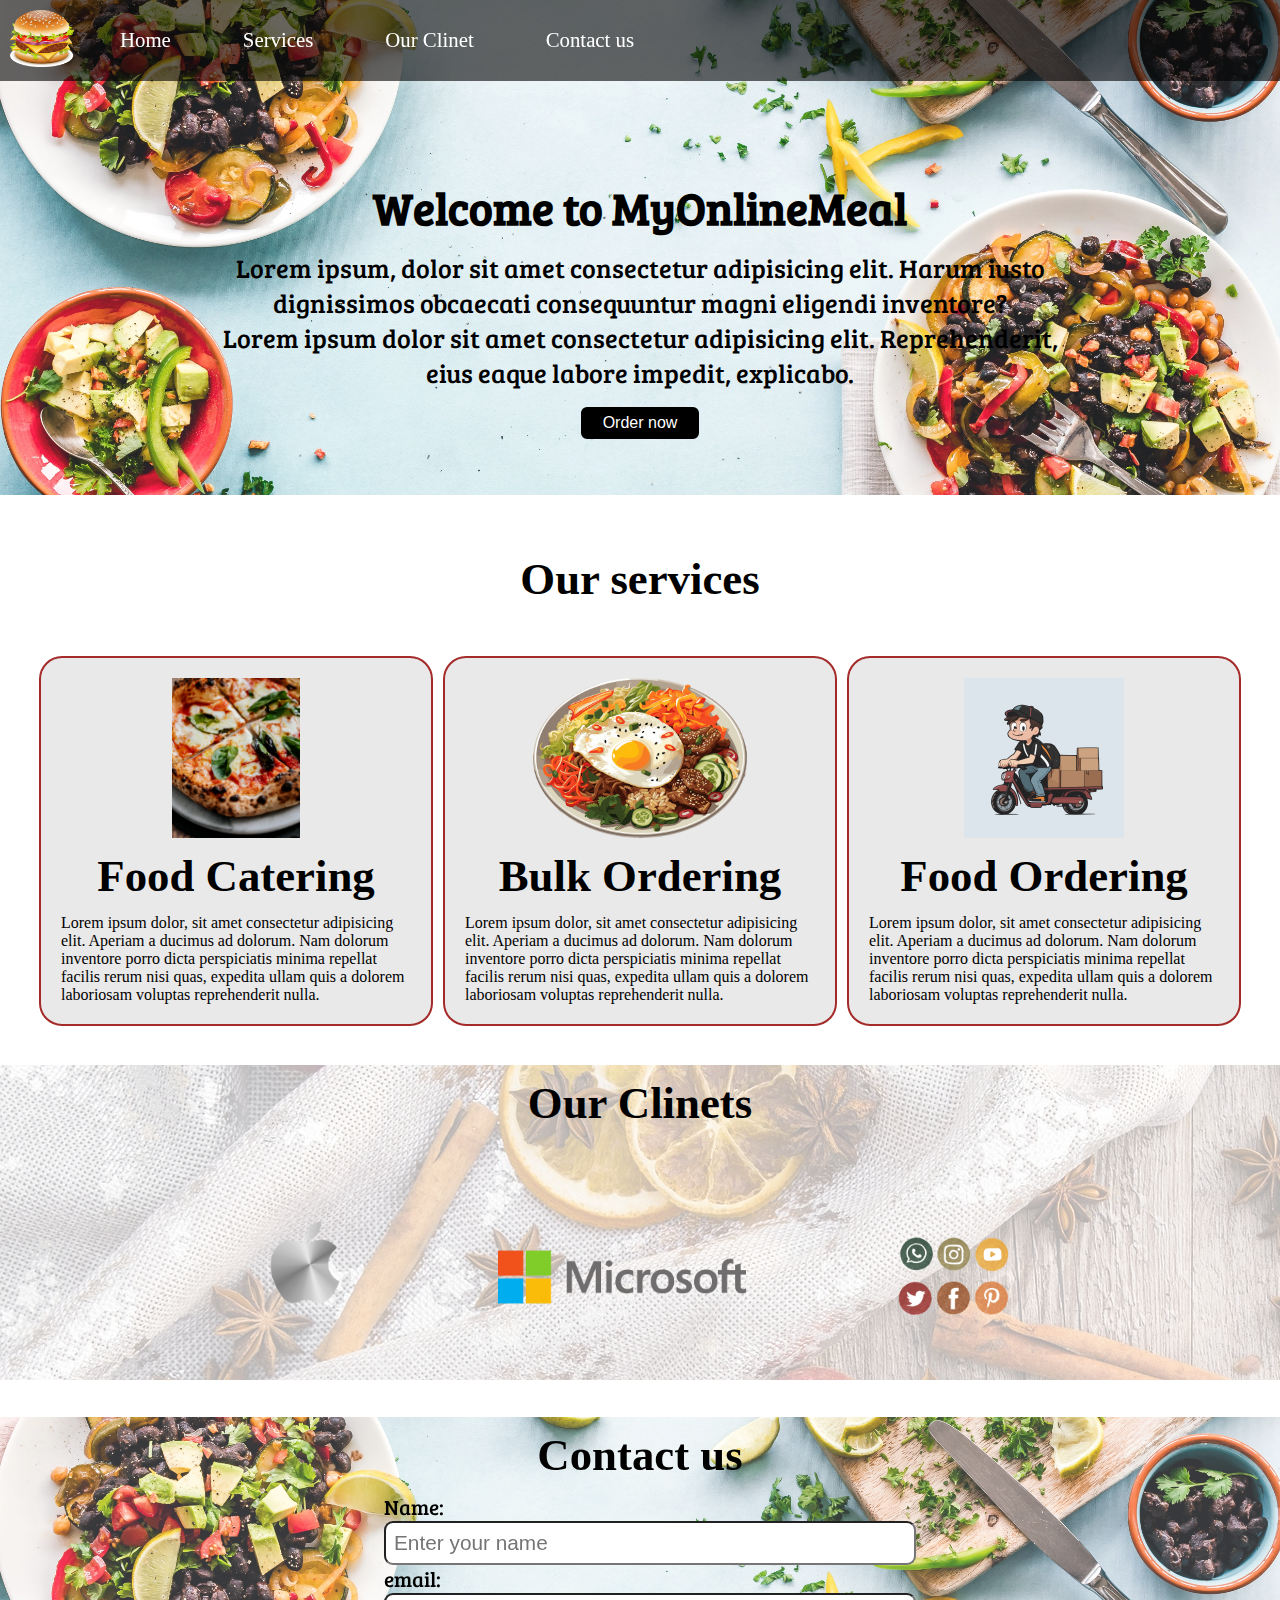
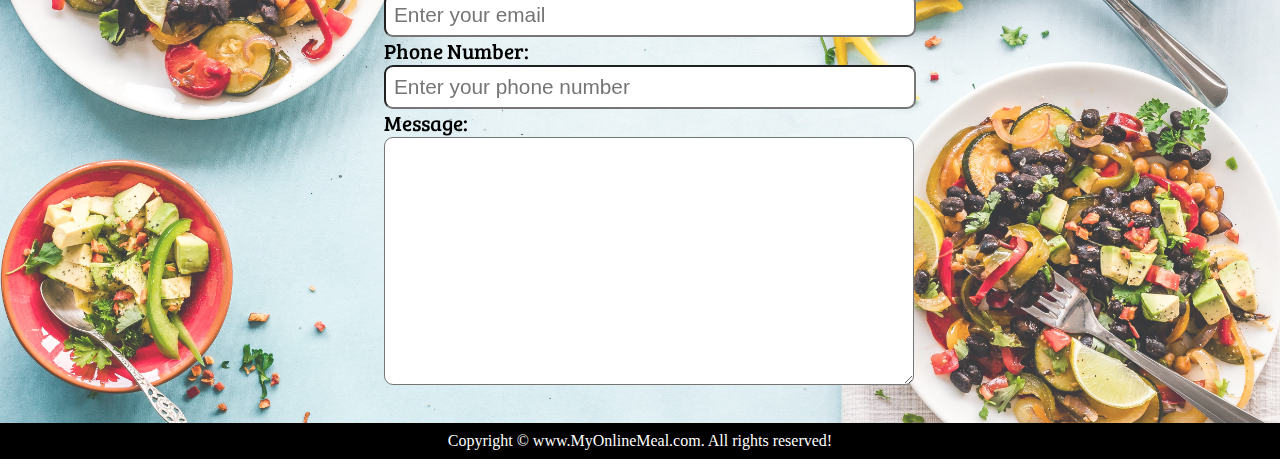
==== index.html @ 9b064dc2 "added" ====
<!DOCTYPE html>
<html lang="en">
<head>
    <meta charset="UTF-8">
    <meta name="viewport" content="width=device-width, initial-scale=1.0">
    <title>Best online food delivery services</title>
    <link rel="stylesheet" href="style.css">
    <link rel="stylesheet" media="Screen and (max-width:1170px)" href="phone.css">
    <link rel="preconnect" href="https://fonts.googleapis.com">
<link rel="preconnect" href="https://fonts.gstatic.com" crossorigin>
<link href="https://fonts.googleapis.com/css2?family=Bree+Serif&display=swap" rel="stylesheet">
</head>
<body>
    <nav id="navbar">
        <div id="logo">
            <img src="logo.png" alt="logo">
        </div>
        <ul>
            <li class="item"><a href="#home">Home</a></li>
            <li class="item"><a href="#services-container">Services</a></li>
            <li class="item"><a href="#clinet-section">Our Clinet</a></li>
            <li class="item"><a href="#contact">Contact us</a></li>
            
        </ul>
    </nav>


    <section id="home">
        <h1 class="primary">Welcome to MyOnlineMeal</h1>
        <p>Lorem ipsum, dolor sit amet consectetur adipisicing elit. Harum iusto dignissimos obcaecati consequuntur magni eligendi inventore?</p>
        <p>Lorem ipsum dolor sit amet consectetur adipisicing elit. Reprehenderit, eius eaque labore impedit,  explicabo.</p>
        <button class="btn" href="#">Order now</button>
    </section>

    <section id="services-container">
        <h1 class="primary center">Our services</h1>
        <div id="services">
            <div class="box"><img src="pizza.jpg" alt="">
            <h2 class="secondary center">Food Catering</h2>
            <p class="">Lorem ipsum dolor, sit amet consectetur adipisicing elit. Aperiam a ducimus ad dolorum. Nam dolorum inventore porro dicta perspiciatis minima repellat facilis rerum nisi quas, expedita ullam quis a dolorem laboriosam voluptas reprehenderit nulla.</p>
        </div>
            <div class="box"><img src="pic2.png" alt="">
            <h2 class="secondary center">Bulk Ordering</h2>
            <p class="">Lorem ipsum dolor, sit amet consectetur adipisicing elit. Aperiam a ducimus ad dolorum. Nam dolorum inventore porro dicta perspiciatis minima repellat facilis rerum nisi quas, expedita ullam quis a dolorem laboriosam voluptas reprehenderit nulla.</p>
        </div>
            <div class="box"><img src="pic.png" alt="">
            <h2 class="secondary center">Food Ordering</h2>
            <p class="">Lorem ipsum dolor, sit amet consectetur adipisicing elit. Aperiam a ducimus ad dolorum. Nam dolorum inventore porro dicta perspiciatis minima repellat facilis rerum nisi quas, expedita ullam quis a dolorem laboriosam voluptas reprehenderit nulla.</p>
        </div>
        </div>
    </section>

    <section id="clinet-section">
        <h1 class="primary center">Our Clinets</h1>
        <div id="clinets">
            <div class="clinets-item">
                <img src="clinet.png" alt="our clinet">

            </div>
            <div class="clinets-item">
                <img src="clint1.png" alt="our clinet">

            </div>
            <div class="clinets-item">
                <img src="clint3.png" alt="our clinet">

            </div>
        </div>
    </section>


    <section id="contact">
        <h1 class="primary center">Contact us</h1>
        <div id="contact-box">
            <form action="">
                <div class="form-group">
                <label for="name">Name: </label>
                <input type="text" name="name" id="name" placeholder="Enter your name">
            </div>
                <div class="form-group">
                <label for="email">email: </label>
                <input type="email" name="email" id="email" placeholder="Enter your email">
            </div>
                <div class="form-group">
                <label for="phone number">Phone Number: </label>
                <input type="tel" name="phone number" id="phone number" placeholder="Enter your phone number">
            </div>
                <div class="form-group">
                <label for="name">Message: </label>
                <textarea name="message" id="message" cols="30" rows="10"></textarea>
            </div>
            </form>
        </div>
    </section>

    <footer>
        <div class="center">
            Copyright &copy; www.MyOnlineMeal.com. All rights reserved!
        </div>
    </footer>
</body>
</html>
---- style.css ----
/* css reset */
* {
  margin: 0px;
  padding: 0px;
}
html{
  scroll-behavior: smooth;
}
/* Navigation bar */
#navbar {
  display: flex;
  align-items: center;
  position: sticky;
  top: 0px;
}
#navbar::before {
  content: "";
  background-color: black;
  position: absolute;
  top: 0px;
  left: 0px;
  height: 100%;
  width: 100%;
  z-index: -1;
  opacity: 0.6;
}

#logo {
  margin: 10px 10px;
}

#logo img {
  width: 64px;
}

#navbar ul {
  display: flex;
}

#navbar ul li {
  list-style-type: none;
  font-size: 1.3rem;
}
#navbar ul li a {
  color: white;
  display: block;
  padding: 10px 36px;
  border-radius: 25px;
  text-decoration: none;
}
#navbar ul li a:hover {
  color: black;
  background-color: white;
}

/* Home section */
#home{
    font-family: 'Bree Serif', serif;
    display: flex;
    flex-direction: column;
    height: 400px;
    padding: 30px 200px;
    align-items: center;
    justify-content: center;
}
#home::before{
    
    content: "";
    background: url('bg3.jpg') no-repeat center center/cover;
    position: absolute;
    top: 0px;
    left: 0px;
    height: 55%;
    width: 100%;
    z-index: -1;
    opacity: 0.89;
}
/* service section */
#services{
   margin: 34px;
   display: flex;
}
#services .box{
  border: 2px solid brown;
  padding: 20px;
  margin: 5px;
  border-radius: 23px;
  background-color: rgb(234, 233, 233);
}
#services .box img{
  height:160px;
  display: block;
  margin: auto;
}
/* clinet section */

#clinet-section{

}
#clinet-section::before{
content: "";
position: absolute;
background: url('bg4.jpg');
width: 100%;
height: 35%;
z-index: -1;
opacity: 0.3;
}
#clinets{
  display: flex;
  justify-content: center;
  align-items: center;
}
#clinets img{
  height: 124px;
}
.clinets-item{
  padding:74px;
  
}
/* contact section */
#contact{
  position: relative;
}
#contact-box{
  display:flex;
  justify-content: center;
  align-items: center;
  padding-bottom: 34px;
}

#contact-box form{
  width: 40%;
  
}
#contact-box label{
  font-size: 1.3rem;
  font-family: 'Bree Serif', serif;
}
#contact-box input,
#contact-box textarea{
  width: 100%;
  padding: 0.5rem;
  border-radius: 9px;
  font-size: 1.3rem
}
#contact::before{
  content: "";
  position: absolute;
  width: 100%;
  height: 100%;
  z-index: -1;
  opacity: 0.8;
  background: url('bg3.jpg') no-repeat center center/cover;

}
footer{
  background-color: black;
  color: white;
  padding: 9px 20px;

}


/* utility class */
.primary{
    font-size: 2.8rem;
    padding: 12px;
  }
  .secondary{
    font-size: 2.8rem;
    padding: 12px;
    
}
#home p{
    text-align: center;
    font-size: 1.6rem;
    
}
.btn{
    padding: 5px 20px;
    margin: 17px;
    font-size: 1.0rem;
    cursor: pointer;
    border: 2px solid black;
    border-radius: 6px;
    background-color:black;
    color: white;
}
.center{
  text-align: center;
}
---- phone.css ----
/* navigation */
#navbar{
    flex-direction: column;
}
#navbar ul li a{
    font-size: 1rem;
    padding: 0px 7px;
    padding-bottom: 8px;
}


/* home section */
#home{
    height: 370px;
    padding: 3px 68px;

}
#home::before{
    height: 480px;
}
#home p{
    font-size: 13px;
}

/* services section */

#services{
    flex-direction: column;

}
#services .box{
    padding: 7px;
}
#services .box img {
    width: 117px;
    
}

/* clinet section */
#clinets{
    flex-wrap: wrap;
}
#clinets img{
    width: 66px;
    padding:0px 3px ;
    height: auto;
}
.clinets-item{
    padding: 10px;
}

/* contact us section */




/* footer */


/* utility classes */
.primary{
    font-size: 28px;
}
.btn{
    font-size: 13px;
    padding: 4px 8px;
}
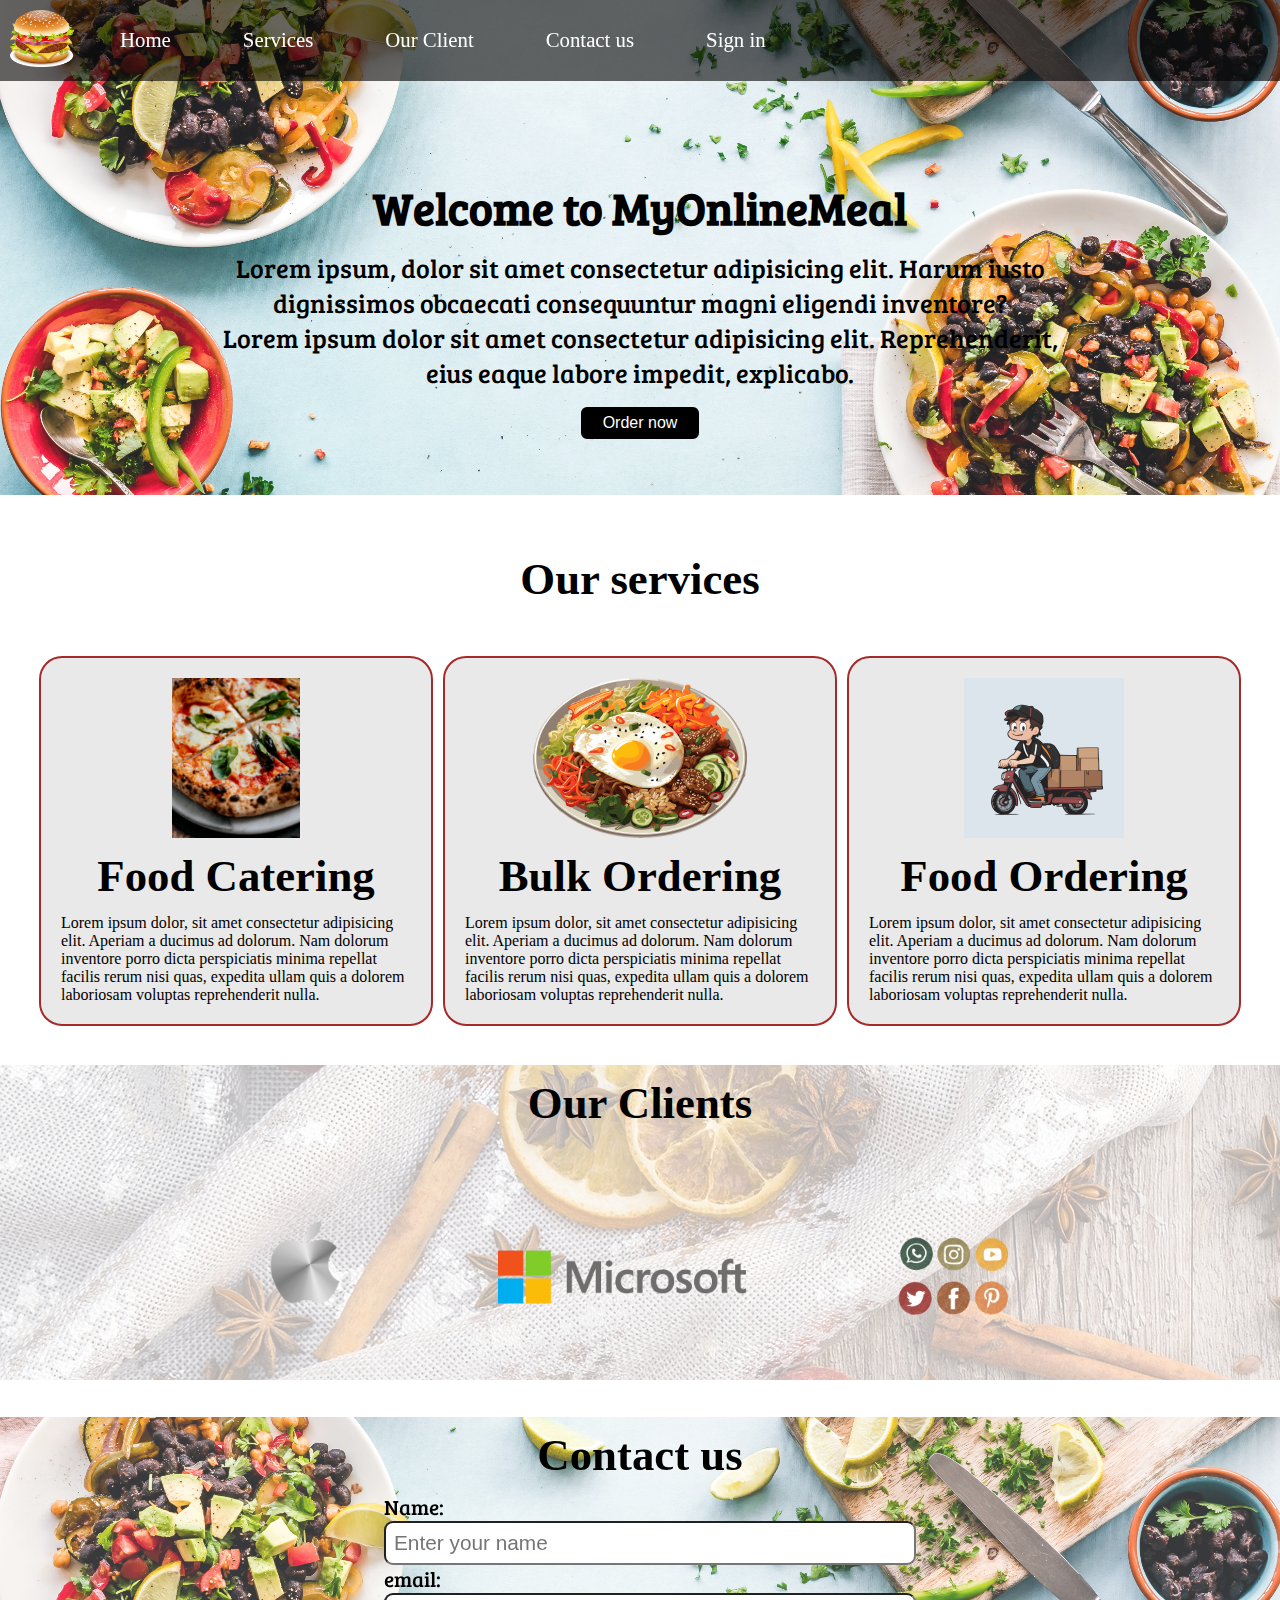
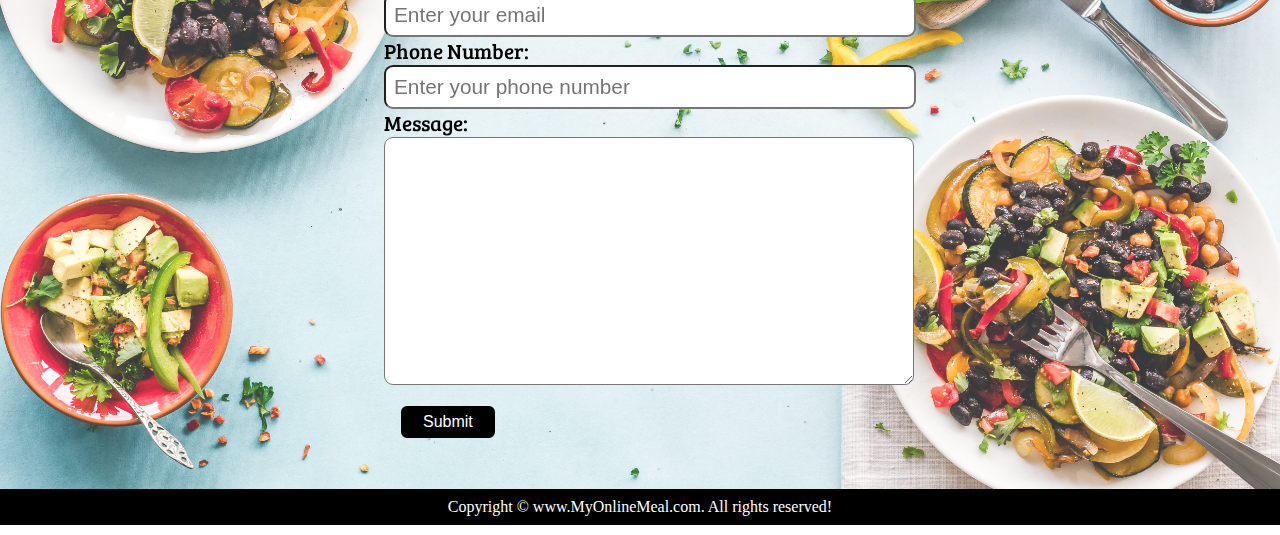
==== commit 492666f4: "Update index.html" ====
--- a/index.html
+++ b/index.html
@@ -18,9 +18,11 @@
         <ul>
             <li class="item"><a href="#home">Home</a></li>
             <li class="item"><a href="#services-container">Services</a></li>
-            <li class="item"><a href="#clinet-section">Our Clinet</a></li>
+            <li class="item"><a href="#clinet-section">Our Client</a></li>
             <li class="item"><a href="#contact">Contact us</a></li>
-            
+        </ul>
+        <ul>
+            <li class="item"><a href="sign_in_page.html" target="_blank">Sign in</a></li>
         </ul>
     </nav>
 
@@ -51,7 +53,7 @@
     </section>
 
     <section id="clinet-section">
-        <h1 class="primary center">Our Clinets</h1>
+        <h1 class="primary center">Our Clients</h1>
         <div id="clinets">
             <div class="clinets-item">
                 <img src="clinet.png" alt="our clinet">
@@ -76,19 +78,22 @@
                 <div class="form-group">
                 <label for="name">Name: </label>
                 <input type="text" name="name" id="name" placeholder="Enter your name">
-            </div>
+                </div>
                 <div class="form-group">
                 <label for="email">email: </label>
                 <input type="email" name="email" id="email" placeholder="Enter your email">
-            </div>
+                </div>
                 <div class="form-group">
                 <label for="phone number">Phone Number: </label>
                 <input type="tel" name="phone number" id="phone number" placeholder="Enter your phone number">
-            </div>
+                </div>
                 <div class="form-group">
                 <label for="name">Message: </label>
                 <textarea name="message" id="message" cols="30" rows="10"></textarea>
-            </div>
+                </div>
+                <div class="form-group">
+                    <button class="btn" href="#">Submit</button>
+                </div>
             </form>
         </div>
     </section>
@@ -99,4 +104,4 @@
         </div>
     </footer>
 </body>
-</html>+</html>
